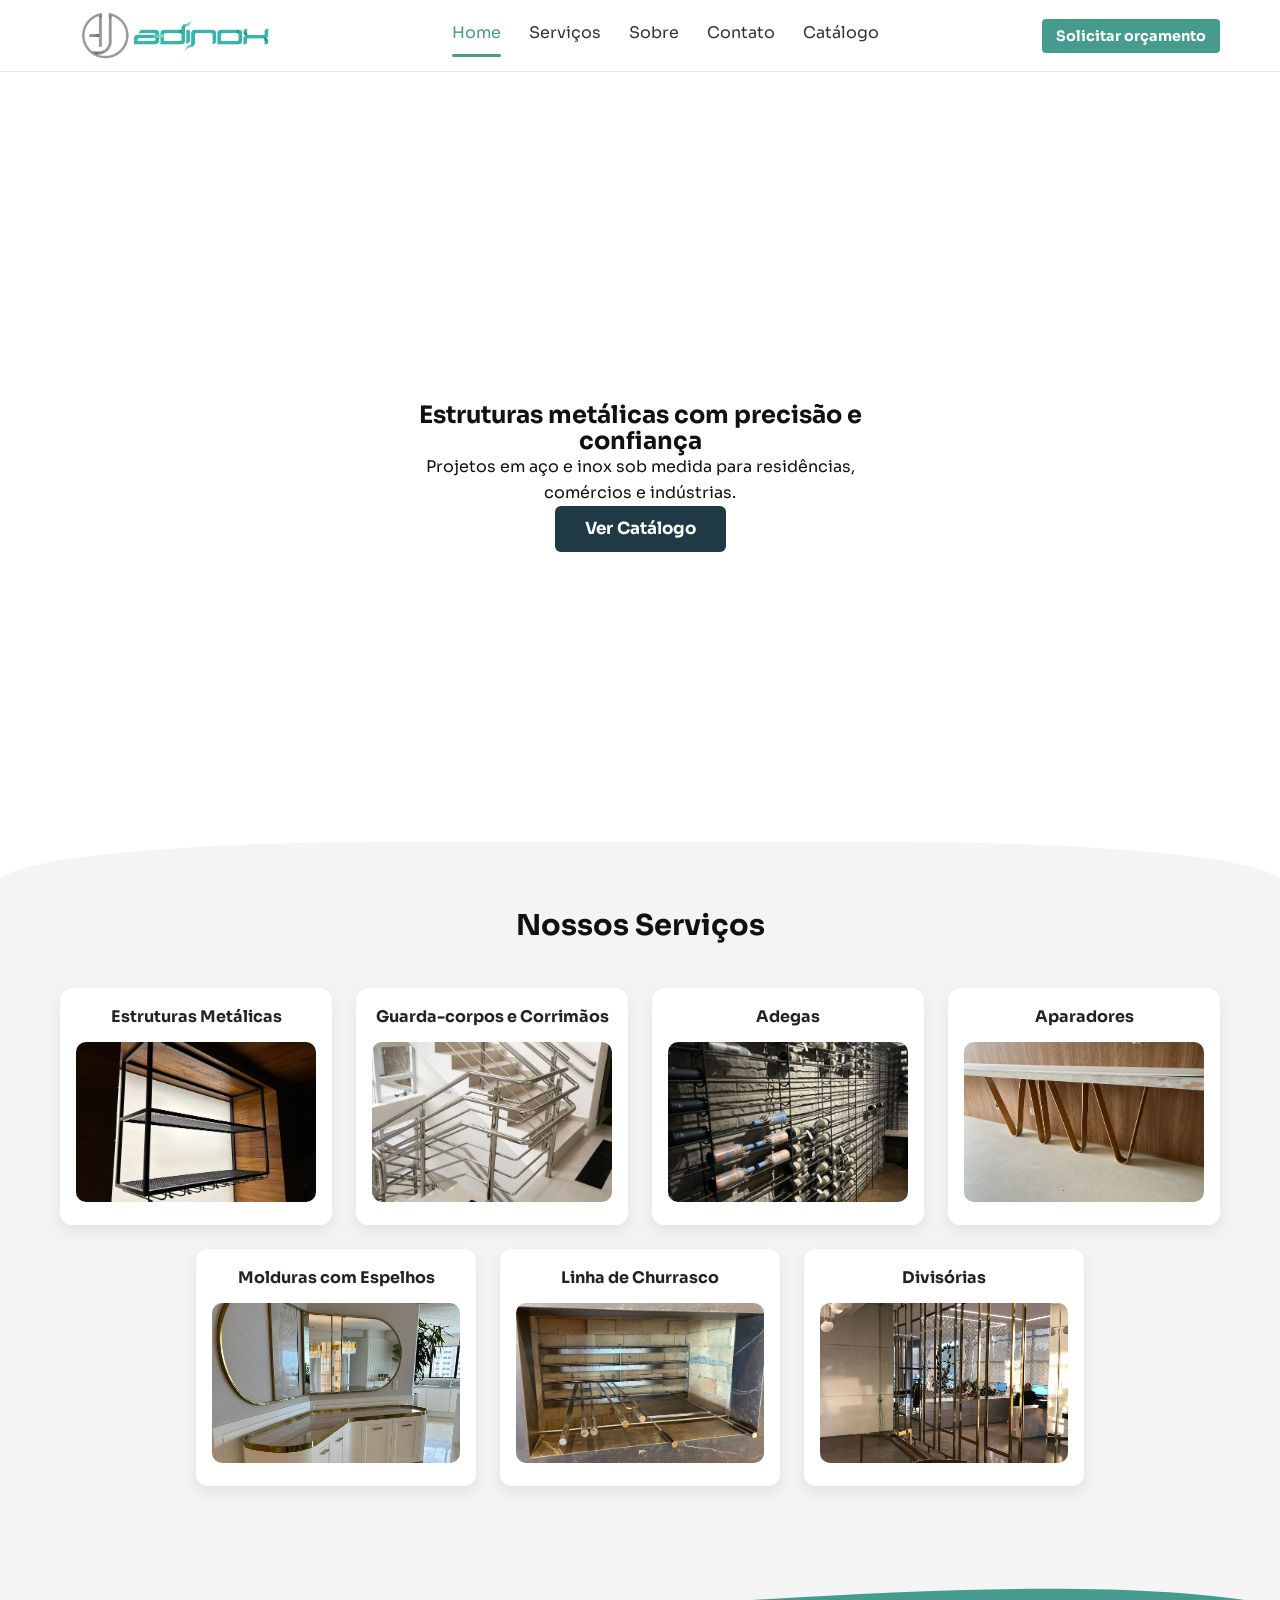
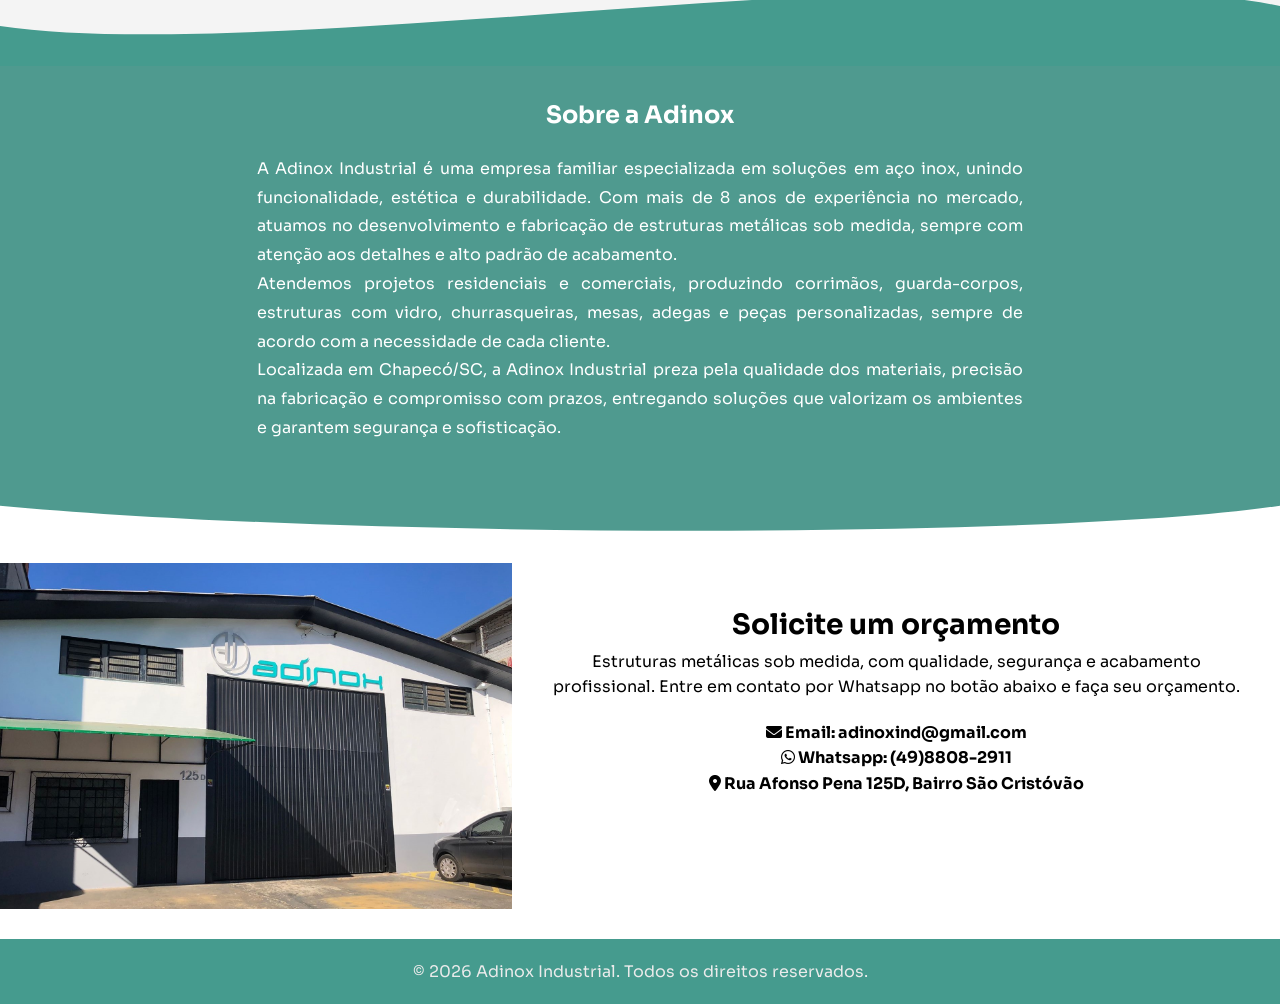
==== index.html @ 33c39d6e "Add files via upload" ====
<!DOCTYPE html>
<html lang="pt-BR">
<head>
    <meta charset="UTF-8">
    <meta name="viewport" content="width=device-width, initial-scale=1.0">
    <title>Adinox | Estruturas Metálicas</title>
    <meta name="viewport" content="width=device-width, initial-scale=1.0">
    <meta name="description" content="Adinox – Estruturas metálicas em aço e inox com qualidade, segurança e acabamento profissional.">
    <link href="https://fonts.googleapis.com/css2?family=Sora:wght@300;400;500;600;700&display=swap" rel="stylesheet">
    <link rel="stylesheet" href="style.css">
    
    <link rel="stylesheet" href="https://cdnjs.cloudflare.com/ajax/libs/font-awesome/6.5.0/css/all.min.css">
</head>
<body>
    
    <header class="navbar">
    <div class="navbar-container">
        <div class="menu-toggle" id="menu-toggle">
        <span></span>
        <span></span>
        <span></span>
    </div>
        <!-- Logo -->
        <div class="navbar-logo">
  
            <img src="imagens/logo2.jpeg">

        </div>

        <!-- Menu -->
        <nav class="navbar-menu">
            <a href="#home">Home</a>
            <a href="#servicos">Serviços</a>
            <a href="#sobre">Sobre</a>
            <a href="#contato">Contato</a>
            <a href="catalogo.html">Catálogo</a>
        </nav>

        <!-- CTA -->
        <div class="navbar-cta">
            <a href="https://wa.me/554988082911" class="btn-orcamento">Solicitar orçamento</a>
        </div>
        
    </div>
    
</header>
<div class="menu-overlay"></div>
    <!-- HERO -->
    <section id="home" class="hero">

<div class="hero-bg">
<div class="bg-slide" loading="lazy"></div>
<div class="bg-slide" loading="lazy"></div>
<div class="bg-slide" loading="lazy"></div>
</div>

<div class="hero-content">
<h1>Estruturas metálicas com precisão e confiança</h1>
<p>Projetos em aço e inox sob medida para residências, comércios e indústrias.</p>
<a href="catalogo.html" class="cta">Ver Catálogo</a>

</div>

</section>

    <!-- SERVIÇOS -->
    <section id="servicos" class="section section-dark">
    <div class="container">
        <h2 class="section-title">Nossos Serviços</h2>

        <div class="services-grid">

            <div class="service-card">
                <h3>Estruturas Metálicas</h3>
                <img src="imagens/estrutura.jpeg" alt="Estruturas Metálicas" loading="lazy">
            </div>

            <div class="service-card">
                <h3>Guarda-corpos e Corrimãos</h3>
                <img src="imagens/guarda-corpo.jpeg" alt="Guarda-corpos e Corrimãos" loading="lazy">
            </div>

            <div class="service-card">
                <h3>Adegas</h3>
                <img src="imagens/adega.jpeg" alt="Adegas" loading="lazy">
            </div>

            <div class="service-card">
                <h3>Aparadores</h3>
                <img src="imagens/aparador02.jpeg" alt="Aparadores" loading="lazy">
            </div>
        <div class="services-row-center">
            

            <div class="service-card">
                <h3>Molduras com Espelhos</h3>
                <img src="imagens/espelhos.jpeg" alt="Molduras com Espelhos" loading="lazy">
            </div>

            <div class="service-card">
                <h3>Linha de Churrasco</h3>
                <img src="imagens/churrasco.jpeg" alt="Linha de Churrasco" loading="lazy">
            </div>
            <div class="service-card">
                <h3>Divisórias</h3>
                <img src="imagens/grade.jpeg" alt="Grades" loading="lazy">
            </div>
</div>
        </div>
    </div>
</section>
<div class="divider">
<svg class="curva" viewBox="0 0 1440 120" preserveAspectRatio="none">
    <path d="M0,80 C300,120 1100,0 1440,60 L1440,120 L0,120 Z"></path>
  </svg>
</div>
    <!-- SOBRE -->
    <section id="sobre" class="section section-dark">
        <div class="container">
            <div class="sobre-texto">
            <h2>Sobre a Adinox</h2>
            <p>
                A Adinox Industrial é uma empresa familiar especializada em soluções em aço inox, unindo funcionalidade, estética e durabilidade. Com mais de 8 anos de experiência no mercado, atuamos no desenvolvimento e fabricação de estruturas metálicas sob medida, sempre com atenção aos detalhes e alto padrão de acabamento.
            <br>
                Atendemos projetos residenciais e comerciais, produzindo corrimãos, guarda-corpos, estruturas com vidro, churrasqueiras, mesas, adegas e peças personalizadas, sempre de acordo com a necessidade de cada cliente.
            <br>
            Localizada em Chapecó/SC, a Adinox Industrial preza pela qualidade dos materiais, precisão na fabricação e compromisso com prazos, entregando soluções que valorizam os ambientes e garantem segurança e sofisticação.
            </p>
            </div>
        </div>

  <svg class="curva-sobre" viewBox="0 0 1440 120" preserveAspectRatio="none">
  <path d="M0,50 C400,90 1200,90 1440,50 L1440,120 L0,120 Z"></path>
</svg>

    </section>

    <!-- CONTATO -->
    <section id="contato">
    <div class="contato-container">
        
        <div class="contato-imagem"></div>

        <div class="contato-conteudo">
            <h3>Solicite um orçamento</h3>
            <p class="contato-texto">
        Estruturas metálicas sob medida, com qualidade, segurança e acabamento profissional.
        Entre em contato por Whatsapp no botão abaixo e faça seu orçamento.
    </p>
    
    <p><strong> <i class="fa-solid fa-envelope"></i> Email: adinoxind@gmail.com<br>
        <i class="fa-brands fa-whatsapp"></i> Whatsapp: (49)8808-2911<br>
    <i class="fa-solid fa-location-dot"></i> Rua Afonso Pena 125D, Bairro São Cristóvão</strong></p>
<a href="https://wa.me/554988082911" class="btn btn-primary">
                Solicitar orçamento
                
            </a>
            
            <div class="mapa-container">
  <div class="mapa">
    <iframe 
      src="https://www.google.com/maps?q=Rua+Afonso+Pena+125D&output=embed"
      loading="lazy">
    </iframe>
  </div>
</div>
        </div>
<script>
const elementos = document.querySelectorAll(".service-card, #contato .btn");

const observer = new IntersectionObserver((entries)=>{
  entries.forEach(entry=>{
    if(entry.isIntersecting){

      if(entry.target.classList.contains("service-card")){
        entry.target.classList.add("aparecer");
      }

      if(entry.target.matches("#contato .btn")){
        entry.target.classList.add("sopro");
      }

    }
  });
},{ threshold: 0.2 });

elementos.forEach(el => observer.observe(el));
const menuLinks = document.querySelectorAll('.navbar-menu a');
menuLinks.forEach(link => {
  link.addEventListener("click", () => {
    navbarMenu.classList.remove("active");
    menuToggle.classList.remove("active");
    overlay.classList.remove("active");
  });
});
const menuToggle = document.getElementById("menu-toggle");
const navbarMenu = document.querySelector(".navbar-menu");
const overlay = document.querySelector(".menu-overlay");
// abrir/fechar menu
menuToggle.addEventListener("click", () => {
  navbarMenu.classList.toggle("active");
  menuToggle.classList.toggle("active");
  overlay.classList.toggle("active"); // 🔥 ISSO AQUI FALTAVA
  document.body.classList.remove('menu-open'); // se estiver usando
});
const sections = document.querySelectorAll("section[id]");
const navLinks = document.querySelectorAll(".navbar-menu a");

window.addEventListener("scroll", () => {

    let scrollY = window.pageYOffset;

    sections.forEach(section => {

        const sectionHeight = section.offsetHeight;
        const sectionTop = section.offsetTop - 150;
        const sectionId = section.getAttribute("id");

        if(scrollY > sectionTop && scrollY <= sectionTop + sectionHeight){

            navLinks.forEach(link => {
                link.classList.remove("active");

                if(link.getAttribute("href") === "#" + sectionId){
                    link.classList.add("active");
                }

            });

        }

    });

});

</script>
    </div>
</section>

    <!-- FOOTER -->
    <footer class="footer">
        <p>© 2026 Adinox Industrial. Todos os direitos reservados.</p>
    </footer>

    <script src="js/script.js"></script>
    <script>
       
    </script>
</body>
</html>
---- style.css ----
/* RESET */
* {
    margin: 0;
    padding: 0;
    box-sizing: border-box;
}
::-webkit-scrollbar {
    width: 12px;
}

::-webkit-scrollbar-track {
    background: #ffffff;
}

::-webkit-scrollbar-thumb {
    background: #459b8e;
    border-radius: 20px;
    border: 3px solid #ffffff;
}
body {
    font-family: 'Sora', sans-serif;
    color: #111111;
    line-height: 1.6;
}

/* NAVBAR */
.navbar {
    width: 100%;
    height: 72px;                 /* ALTURA FIXA DA NAVBAR */
    background: #fff;
    border-bottom: 1px solid #e5e5e5;
    position: sticky;
    top: 0;
    z-index: 1000;
}

/* CONTAINER */
.navbar-container {
    max-width: 1200px;
    height: 100%;                 /* herda os 72px */
    margin: auto;
    padding: 0 20px;
    display: flex;
    align-items: center;
    justify-content: space-between;
}

/* LOGO */
.navbar-logo {
    height: 100%;                 /* nunca maior que a navbar */
    display: flex;
    align-items: center;
}

.navbar-logo a {
    height: 100%;
    display: flex;
    align-items: center;
}

.navbar-logo img {
    max-height: 52px;             /* tamanho REAL da logo */
    width: auto;
    display: block;
}

/* MENU */
.navbar-menu {
    display: flex;
    gap: 28px;
}

.navbar-menu a{
    position: relative;
    text-decoration: none;
    color: #333;
    padding-bottom: 6px;
}

.navbar-menu a.active{
    color: #459b8e;
}

.navbar-menu a.active::after{
    content: "";
    position: absolute;
    left: 0;
    bottom: -6px;
    width: 100%;
    height: 3px;
    background: #459b8e;
    border-radius: 2px;
}

/* animação */
@keyframes slideInCTA {
    from {
        opacity: 0;
        transform: translateX(40px);
    }
    to {
        opacity: 1;
        transform: translateX(0);
    }
}
.menu-toggle {
    display: none;
}
/* botão */
.navbar-cta {
    opacity: 0;
    animation: slideInCTA 0.7s ease-out forwards;
    animation-delay: 0.4s;
}
/* CTA */
.navbar-cta a {
    background: #459b8e;
    color: #ffffff;
    padding: 8px 14px;
    border-radius: 4px;
    text-decoration: none;
    font-size: 0.9rem;
    font-weight: bold;
}
.hero{
    display: flex;
    justify-content: center;
    align-items: center;
    min-height: 90vh;
    position: relative;
    overflow: hidden;
}
.btn-hero{
    background: #4f9a8f;
    padding: 12px 28px;
    color: white;
    border-radius: 6px;
    text-decoration: none;
}
/* container das imagens */
.hero-bg{
  position: absolute;
  top:0;
  left:0;
  width:100%;
  height:100%;
  z-index:1;
  
}
@keyframes zoomHero {

  0%{
    transform: scale(1);
  }

  50%{
    transform: scale(1.15);
  }

  100%{
    transform: scale(1.25);
  }

}
.hero-content { 
    background: rgba(255, 255, 255, 0.85);; 
    max-width: 520px; 
    width: 50%; 
    display: inline-block;
    min-height: 220px; 
    padding: 32px; /* agora o padding pode ser menor */ 
    border-radius: 10px; display: flex; /* 🔥 chave */ 
    flex-direction: column; justify-content: center; /* centraliza vertical */ 
    align-items: center; /* centraliza horizontal */ 
    text-align: center; 
    
} 
.hero-content h1{
    line-height: 1.1;
}
.cta { background-color: #1F3A44; 
    color: #ffffff; 
    padding: 10px 30px;  /* ↑ mais largo */ 
    font-size: 1.05rem; 
    border-radius: 6px; 
    font-weight: bold; 
    text-decoration: none; 
    transition: background-color 0.3s ease, transform 0.2s ease; 
}
/* slides */
.bg-slide{
  position: absolute;
  top: 0;
  left: 0;
  width:100%;
  height:100%;
  background-size:cover;
  background-position:center;
  opacity:0;

  animation:
    slideshow 18s infinite,
    zoomHero 18s ease-in-out infinite;
}
.bg-slide:nth-child(1){
  background-image: url("imagens/background3.png");
  animation-delay: 0s;
}
.mapa {
    display: none !important;
  }
.bg-slide:nth-child(2){
  background-image: url("imagens/background6.png");
  animation-delay: 6s;
}

.bg-slide:nth-child(3){
  background-image: url("imagens/background7.png");
  animation-delay: 12s;
}
/* conteúdo do hero */
.hero-content{
  position:relative;
  z-index:2;
}

#servicos{
    background: #f4f4f4;
    border-top-left-radius: 30% 40px;
    border-top-right-radius: 30% 40px;
    position: relative;;
    z-index: 3;
    margin-top: -40px;
    padding-top: 60px;
}


.section {
    padding: 60px 0;
}

.section-dark {
    background: #f4f4f4;
}
.divider{
  background: #f4f4f4;
  line-height: 0;
}

.curva{
  display: block;
  width: 100%;
  height: 120px;
}

.curva path{
  fill: #459b8e;
}

#sobre {
    position: relative;
    background: #4f9a8f;
    padding: 30px 20px 120px 20px;
    overflow: hidden;
    color: #fff;
    text-align: center;
    
}
#sobre .container {
    max-width: 65%;
    margin: 0 auto;
}
#sobre p {
    text-align: justify;   /* justifica o texto */
    line-height: 1.8;
    margin-top: 20px;
}

.curva-sobre{
  position:absolute;
  bottom:-1px;
  left:0;
  width:100%;
  height:100px;
}

.curva-sobre path{
  fill:#ffffff; /* mesma cor da próxima seção */
}
.cards {
    display: grid;
    grid-template-columns: repeat(auto-fit, minmax(250px, 1fr));
    gap: 20px;
    margin-top: 30px;
}

.card {
    background: #fff;
    padding: 25px;
    border-radius: 6px;
    box-shadow: 0 0 10px rgba(0,0,0,0.08);
}

.form {
    display: grid;
    gap: 15px;
    max-width: 500px;
}

.form input,
.form textarea {
    padding: 12px;
    border: 1px solid #ccc;
    border-radius: 4px;
}

.btn {
    display: inline-block;
    text-decoration: none;
    cursor: pointer;
}

.btn-primary {
    background: #459b8e;
    color: #ffffff;
    padding: 12px;
    border: none;
    border-radius: 4px;
    font-weight: bold;
}

.footer {
    background: #459b8e;
    color: #ebebeb;
    text-align: center;
    padding: 20px;
}
.container {
    max-width: 1200px;
    margin: auto;
    padding: 0 20px;
}
.contato-container{
    display: flex;
    min-height: 250px;
    margin-bottom: 30px;
}
.section-title {
    font-size: 1.8rem;
    margin-bottom: 40px;
    text-align: center;
}

.services-grid {
    display: grid;
    grid-template-columns: repeat(auto-fit, minmax(260px, 1fr));
    gap: 24px;
}
.services-row-center {
    grid-column: 1 / -1;              /* ocupa a linha inteira do grid */
    display: flex;
    justify-content: center;
    gap: 24px;
}
.service-card {
    background: #fff;
    border-radius: 12px;
    padding: 16px;
    box-shadow: 0 6px 16px rgba(0,0,0,0.08);
    transition: transform 0.3s ease;
    width: 100%;
    max-width: 280px;
}

.service-card:hover {
    transform: translateY(-6px);
}

.service-card h3 {
    font-size: 1rem;
    margin-bottom: 12px;
    text-align: center;
    color: #222;
}

.service-card img {
    width: 100%;
    height: 160px;       /* horizontal */
    object-fit: cover;
    border-radius: 10px;
}
#contato {
    padding: 0;
}

.contato-container {
    display: flex;
    min-height: 100px; /* altura da seção */
}

/* LADO ESQUERDO - IMAGEM */
.contato-imagem {
    flex: 1;
    background: url("imagens/adinox.jpeg") center center/cover no-repeat;
    
}
.contato{
display:flex;
align-items:center;
max-height:350px;
}
.contato-imagem{
flex:0 0 40%;
}

.contato-imagem img{
  width:50%;
  height:350px;
  object-fit:cover;
}
/* LADO DIREITO - TEXTO */
.contato-conteudo {
    flex: 1;
    background-color: #ffffff; /* pode mudar se quiser */
    color: #000000;
    display: flex;
    flex-direction: column;
    justify-content: center;
    align-items: center;
    padding: 40px;
    text-align: center;
    
}

.contato-conteudo h3 {
    margin-bottom: 20px;
    font-size: 28px;
}
.contato-conteudo h3 {
    margin-bottom: 1px; /* reduz espaço abaixo do título */
}
 .mapa-container {
    display: none;
  }
.contato-conteudo p {
    margin-top: 0;       /* remove espaço extra acima do p */
    margin-bottom: 20px; /* cria espaço antes do botão */
    line-height: 1.6;
}
@media (max-width:768px){

.contato-container{
    flex-direction: column;
}

.contato-conteudo{
    padding: 30px 20px;
}

.contato-conteudo h3{
    font-size: 22px;
}
.mapa-container {
    display: block;
    width: 100%;
  }

  .mapa iframe {
    width: 100%;
    height: 250px;
    border: 0;
  }
}

#contato .btn {
    padding: 10px 30px;   /* aumenta altura e largura interna */
    font-size: 20px;      /* aumenta o texto */
    border-radius: 6px;   /* opcional: deixa mais elegante */
    background-color: #1F3A44;
}
.contato-container {
    display: flex;
    min-height: 250px; /* altura da seção */
}
.service-card{
  opacity: 0;
  transform: translateY(40px);
  transition: opacity 0.6s ease, transform 0.6s ease;
}
.service-card {
    display: block;
    transition: all 0.3s ease;
}

.service-card:hover {
    transform: translateY(-8px);
    box-shadow: 0 12px 30px rgba(0,0,0,0.2);
}
.service-card img {
    transition: transform 0.3s ease;
}

.service-card:hover img {
    transform: scale(1.05);
}
.service-card.aparecer{
  opacity: 1;
  transform: translateY(0);
}
.service-card:nth-child(1){ transition-delay: 0.1s; }
.service-card:nth-child(2){ transition-delay: 0.2s; }
.service-card:nth-child(3){ transition-delay: 0.3s; }
.service-card:nth-child(4){ transition-delay: 0.4s; }
.service-card:nth-child(5){ transition-delay: 0.5s; }
.service-card:nth-child(6){ transition-delay: 0.6s; }
.service-card:nth-child(7){ transition-delay: 0.7s; }
@keyframes slideshow{

0%{
opacity:0;
}

5%{
opacity:1;
}

45%{
opacity:1;
}

55%{
opacity:0;
}

100%{
opacity:0;
}

}

@keyframes sopro {
  0%{
    opacity:0;
    transform: scale(0.6);
    filter: blur(6px);
  }

  60%{
    opacity:1;
    transform: scale(1.05);
    filter: blur(0);
  }

  100%{
    opacity:1;
    transform: scale(1);
    filter: blur(0);
  }
}

#contato .btn{
  opacity:0;
}

#contato .btn.sopro{
  animation: sopro 0.8s ease-out forwards;
}

@media (max-width: 768px){

.navbar-cta{
    display: none;
}
.hero-content{
    width: 90%;
    padding: 24px;
}

.hero-content h1{
    font-size: 1.6rem;
}
.hero-content p{
    font-size: 0.95rem;
}

.services-row-center{
    flex-direction: column;
    align-items: center;
}
#sobre .container{
    max-width: 100%;
}

#sobre p{
    text-align: justify;
    font-size: 0.7rem;
    line-height: 1.6;
}
.services-row-center{
    display: contents; /* 🔥 faz os filhos voltarem pro grid */
  }
.section{
    padding:40px 20px;
}
.section-title{
    font-size:1.5rem;
}
.services-grid{
    grid-template-columns: repeat(2, 1fr);
}

.service-card{
    max-width: 100%;
}
.service-card h3{
    font-size: 1rem;
}
.service-card img{
    width:100%;
}
.service-card img{
    width:100%;
    height:120px;
    object-fit:cover;
}
.services-grid{
    grid-template-columns: repeat(2, 1fr);
}

.services-grid .service-card:last-child{
    grid-column: 1 / -1;   /* ocupa as 2 colunas */
    justify-self: center;  /* centraliza */
    max-width: 280px;      /* mantém o tamanho padrão */
}
#contato .contato-conteudo{
    padding: 20px 15px;
}

.contato-conteudo h3{
    font-size: 20px;
}

.contato-conteudo p{
    font-size: 0.9rem;
}

#contato .btn{
    font-size: 16px;
    padding: 8px 20px;
}

footer p {
    font-size: 12px;
}
.navbar {
    display: flex;
    align-items: center;
    justify-content: space-between;
    padding: 12px 18px;
}


/* HAMBURGUER */
.menu-toggle {
    display: none;
    flex-direction: column;
    cursor: pointer;
    gap: 5px;
}

.menu-toggle span {
    width: 25px;
    height: 3px;
    background: #333;
    border-radius: 2px;
    transition: 0.3s;
}

/* ANIMAÇÃO (vira X) */
.menu-toggle.active span:nth-child(1) {
    transform: rotate(45deg) translate(5px, 5px);
}

.menu-toggle.active span:nth-child(2) {
    opacity: 0;
}

.menu-toggle.active span:nth-child(3) {
    transform: rotate(-45deg) translate(6px, -6px);
}
.menu-toggle {
        display: flex;
    }
.menu-toggle span {
    background: #39a798;
}
.navbar-menu {
        position: fixed;
        top: 0;
        right: -100%;
        width: 70%;
        height: 100vh;
        background: #39a798;
        backdrop-filter: blur(10px);
        flex-direction: column;
        align-items: center;
        justify-content: center;
        gap: 25px;
        transition: 0.4s ease;
        z-index: 999;
    }
    .navbar-menu a {
        font-size: 18px;
        color: #ffffff;
    }
    .navbar-menu a.active{
    color: #ffffff;
}

.navbar-menu a.active::after{
    content: "";
    position: absolute;
    left: 0;
    bottom: -6px;
    width: 100%;
    height: 3px;
    background: #016b5b;
    border-radius: 2px;
}
    .navbar-menu.active {
        right: 0;
    }
    
.menu-overlay {
    position: fixed;
    top: 0;
    left: 0;
    width: 100%;
    height: 100vh;

    background: rgba(0,0,0,0.4);

    opacity: 0;
    pointer-events: none;

    transition: 0.3s ease;
    z-index: 998;
}

.menu-overlay.active {
    opacity: 1;
    pointer-events: all;
}
.mapa {
    display: block !important;
    margin-top: 20px;
  }
}
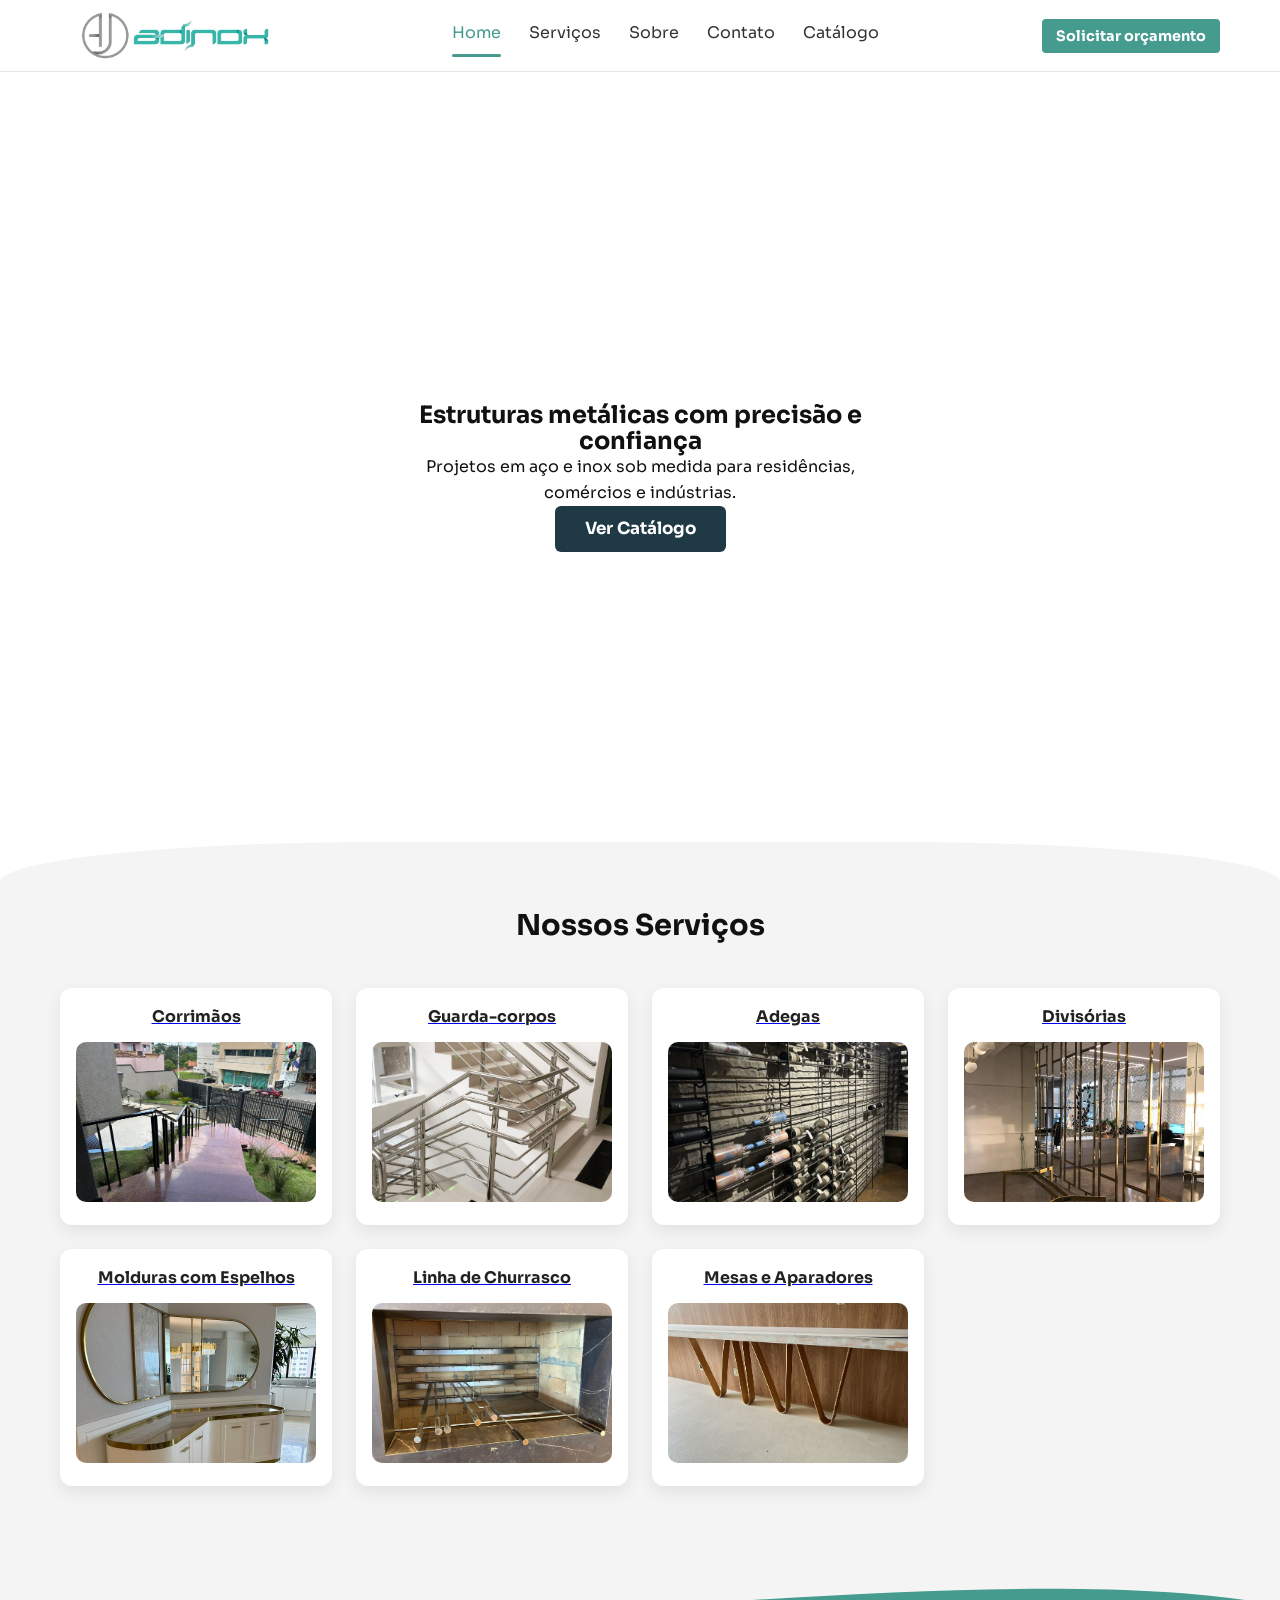
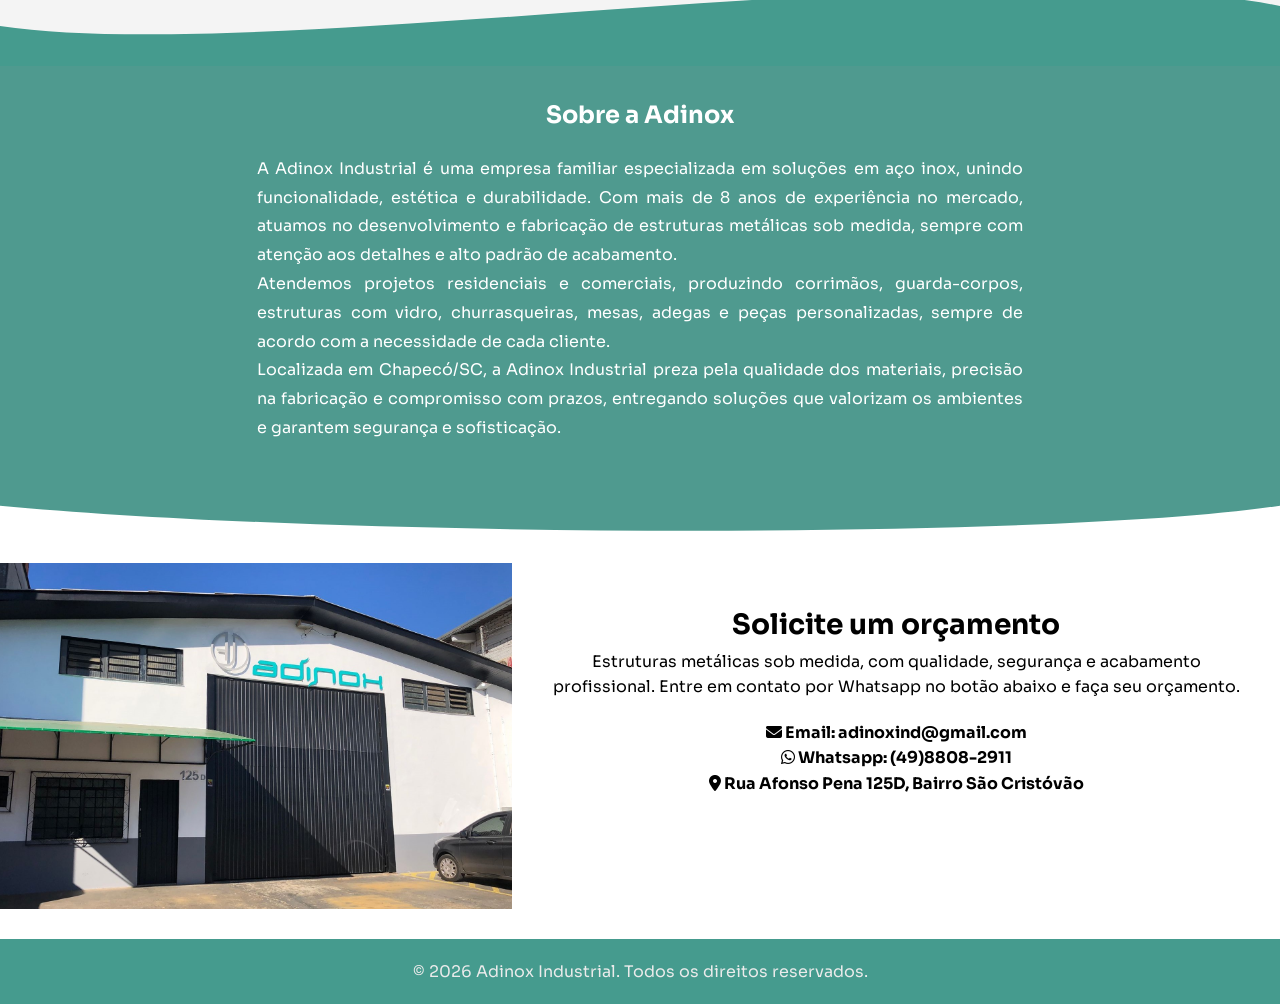
==== commit d91c7e25: "Update index.html" ====
--- a/index.html
+++ b/index.html
@@ -22,9 +22,9 @@
     </div>
         <!-- Logo -->
         <div class="navbar-logo">
-  
-            <img src="imagens/logo2.jpeg">
-
+            <a href="index.html">
+              <img src="imagens/logo2.jpeg">
+            </a>
         </div>
 
         <!-- Menu -->
@@ -64,50 +64,49 @@
 </section>
 
     <!-- SERVIÇOS -->
-    <section id="servicos" class="section section-dark">
-    <div class="container">
-        <h2 class="section-title">Nossos Serviços</h2>
-
-        <div class="services-grid">
-
-            <div class="service-card">
-                <h3>Estruturas Metálicas</h3>
-                <img src="imagens/estrutura.jpeg" alt="Estruturas Metálicas" loading="lazy">
-            </div>
-
-            <div class="service-card">
-                <h3>Guarda-corpos e Corrimãos</h3>
-                <img src="imagens/guarda-corpo.jpeg" alt="Guarda-corpos e Corrimãos" loading="lazy">
-            </div>
-
-            <div class="service-card">
-                <h3>Adegas</h3>
-                <img src="imagens/adega.jpeg" alt="Adegas" loading="lazy">
-            </div>
-
-            <div class="service-card">
-                <h3>Aparadores</h3>
-                <img src="imagens/aparador02.jpeg" alt="Aparadores" loading="lazy">
-            </div>
-        <div class="services-row-center">
-            
-
-            <div class="service-card">
-                <h3>Molduras com Espelhos</h3>
-                <img src="imagens/espelhos.jpeg" alt="Molduras com Espelhos" loading="lazy">
-            </div>
-
-            <div class="service-card">
-                <h3>Linha de Churrasco</h3>
-                <img src="imagens/churrasco.jpeg" alt="Linha de Churrasco" loading="lazy">
-            </div>
-            <div class="service-card">
-                <h3>Divisórias</h3>
-                <img src="imagens/grade.jpeg" alt="Grades" loading="lazy">
-            </div>
-</div>
-        </div>
-    </div>
+    <section id="servicos" class="section">
+  <div class="container">
+    <h2 class="section-title">Nossos Serviços</h2>
+
+    <div class="services-grid">
+
+  <a href="catalogo.html#corrimaos" class="service-card">
+    <h3>Corrimãos</h3>
+    <img src="imagens/Corrimãos/corrimão38.jpeg">
+  </a>
+
+  <a href="catalogo.html#guardacorpos" class="service-card">
+    <h3>Guarda-corpos</h3>
+    <img src="imagens/guarda-corpo.jpeg">
+  </a>
+
+  <a href="catalogo.html#adegas" class="service-card">
+    <h3>Adegas</h3>
+    <img src="imagens/adega.jpeg">
+  </a>
+
+  <a href="catalogo.html#divisorias" class="service-card">
+    <h3>Divisórias</h3>
+    <img src="imagens/grade.jpeg">
+  </a>
+
+  <a href="catalogo.html#espelhos" class="service-card">
+    <h3>Molduras com Espelhos</h3>
+    <img src="imagens/espelhos.jpeg">
+  </a>
+
+  <a href="catalogo.html#churrasco" class="service-card">
+    <h3>Linha de Churrasco</h3>
+    <img src="imagens/churrasco.jpeg">
+  </a>
+
+  <a href="catalogo.html#mesas" class="service-card">
+    <h3>Mesas e Aparadores</h3>
+    <img src="imagens/aparador02.jpeg">
+  </a>
+
+</div>
+  </div>
 </section>
 <div class="divider">
 <svg class="curva" viewBox="0 0 1440 120" preserveAspectRatio="none">
@@ -209,26 +208,31 @@
 window.addEventListener("scroll", () => {
 
     let scrollY = window.pageYOffset;
+    let current = "";
 
     sections.forEach(section => {
 
+        const sectionTop = section.offsetTop - 150;
         const sectionHeight = section.offsetHeight;
-        const sectionTop = section.offsetTop - 150;
         const sectionId = section.getAttribute("id");
 
-        if(scrollY > sectionTop && scrollY <= sectionTop + sectionHeight){
-
-            navLinks.forEach(link => {
-                link.classList.remove("active");
-
-                if(link.getAttribute("href") === "#" + sectionId){
-                    link.classList.add("active");
-                }
-
-            });
-
+        if(scrollY >= sectionTop && scrollY < sectionTop + sectionHeight){
+            current = sectionId;
         }
 
+    });
+
+    // 🔥 CORREÇÃO: chegou no final da página → ativa contato
+    if ((window.innerHeight + window.scrollY) >= document.body.offsetHeight - 10) {
+        current = "contato";
+    }
+
+    navLinks.forEach(link => {
+        link.classList.remove("active");
+
+        if(link.getAttribute("href") === "#" + current){
+            link.classList.add("active");
+        }
     });
 
 });
@@ -247,4 +251,4 @@
        
     </script>
 </body>
-</html>+</html>
